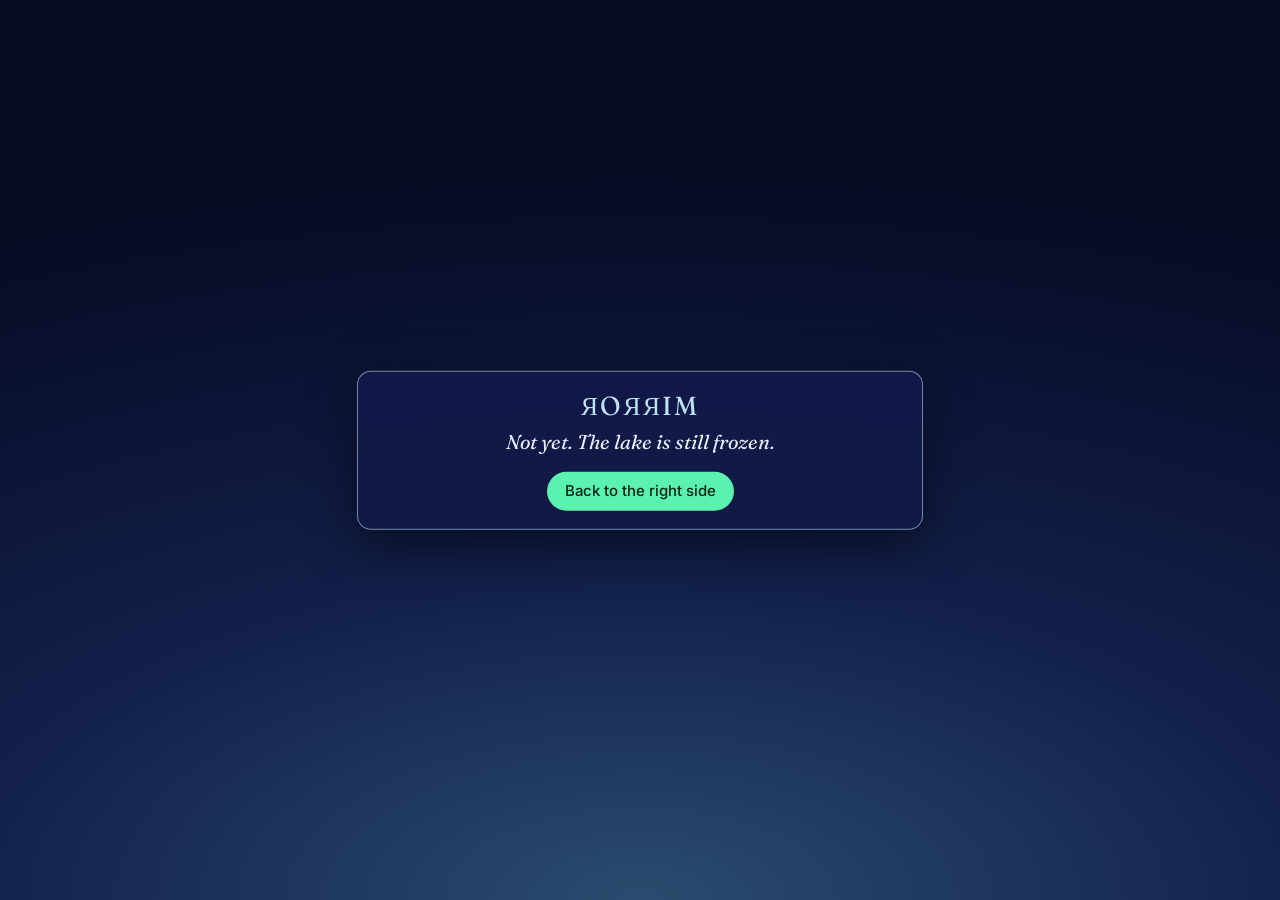
==== docs/rorrim/index.html @ 169a4340 "Easter egg releases, revised text and reflection cards" ====
<!DOCTYPE html>
<html lang="en">
<head>
  <meta charset="utf-8">
  <meta name="viewport" content="width=device-width, initial-scale=1">
  <meta name="robots" content="noindex">
  <title>ЯOЯЯIM 7202</title>
  <link rel="icon" href="../favicon.svg" type="image/svg+xml">
  <link href="https://fonts.googleapis.com/css2?family=Fraunces:opsz,wght@9..144,300;9..144,400&family=Inter:wght@400;500&family=JetBrains+Mono&display=swap" rel="stylesheet">
  <style>
    html, body { margin: 0; height: 100%; background: #070B24; overflow: hidden; }
    iframe { position: fixed; inset: 0; width: 100%; height: 100%; border: 0; transform: scaleX(-1); }
    .note {
      position: fixed; z-index: 2; left: 50%; bottom: 20px; transform: translateX(-50%); width: min(520px, calc(100vw - 32px));
      padding: 18px 22px; border-radius: 14px; text-align: center; color: #E9EEF8; font: 15px/1.5 Inter, system-ui, sans-serif;
      background: rgba(18, 26, 72, 0.96); border: 1px solid rgba(91, 242, 176, 0.45); box-shadow: 0 16px 48px rgba(0, 0, 0, 0.5);
    }
    .note h1 { margin: 0 0 6px; font: 400 26px Fraunces, Georgia, serif; letter-spacing: 0.08em; }
    .note p { margin: 0 0 12px; color: #B3BEDF; }
    .note a { color: #062418; background: #5BF2B0; text-decoration: none; padding: 8px 18px; border-radius: 999px; font-weight: 500; display: inline-block; }
    .note button { margin-left: 8px; background: none; border: 1px solid rgba(191, 210, 255, 0.28); color: #B3BEDF; border-radius: 999px; padding: 7px 14px; cursor: pointer; font: inherit; }
    .back {
      position: fixed; z-index: 2; right: 16px; bottom: 16px; padding: 9px 16px; border-radius: 999px; text-decoration: none;
      font: 500 14px Inter, system-ui, sans-serif; color: #062418; background: #5BF2B0; box-shadow: 0 8px 24px rgba(0, 0, 0, 0.45);
    }
    .back[hidden], .note[hidden] { display: none; }
    body.is-frozen { background: radial-gradient(120% 80% at 50% 100%, #2B4C6E 0%, #12204A 45%, #070B24 100%); }
    .note.frozen { top: 50%; bottom: auto; transform: translate(-50%, -50%); border-color: rgba(191, 227, 242, 0.55); }
    .note.frozen h1 { color: #BFE3F2; }
    .note.frozen p { font: italic 20px/1.4 Fraunces, Georgia, serif; color: #E9EEF8; margin-bottom: 16px; }
  </style>
</head>
<body>
  <aside class="note" id="note" hidden>
    <h1>ЯOЯЯIM</h1>
    <p>You’ve reached the other side of the mirror. Everything here is the same, only reversed: a replication with the axes swapped.</p>
    <a href="../">Back to the right side</a><button type="button" id="stay">Stay a while</button>
  </aside>
  <a class="back" id="back" href="../" hidden>← Back to the right side</a>

  <aside class="note frozen" id="frozen" hidden>
    <h1>ЯOЯЯIM</h1>
    <p>Not yet. The lake is still frozen.</p>
    <a href="../">Back to the right side</a>
  </aside>

  <script>
    // The mirrored side opens with the third release (1 April 2027), or with ?eggs=all
    const open = new Date() >= new Date("2027-04-01") || new URLSearchParams(location.search).get("eggs") === "all";

    if (!open) {
      document.body.classList.add("is-frozen");
      document.getElementById("frozen").hidden = false;
    } else {
      const frame = document.createElement("iframe");
      frame.src = "../";
      frame.title = "The MIRROR website, mirrored";
      frame.tabIndex = -1;
      document.body.prepend(frame);
      document.getElementById("note").hidden = false;

      // "Stay a while" folds the note into a small button, so there is always a way back
      document.getElementById("stay").addEventListener("click", () => {
        document.getElementById("note").remove();
        document.getElementById("back").hidden = false;
      });

      // Easter egg tracker: record this find for the main page
      try {
        const KEY = "mirror-eggs";
        const found = JSON.parse(localStorage.getItem(KEY) || "[]");
        if (!found.includes("rorrim")) {
          found.push("rorrim");
          localStorage.setItem(KEY, JSON.stringify(found));
          localStorage.setItem("mirror-eggs-pending", JSON.stringify("rorrim"));
        }
      } catch (e) {}
    }
  </script>
</body>
</html>
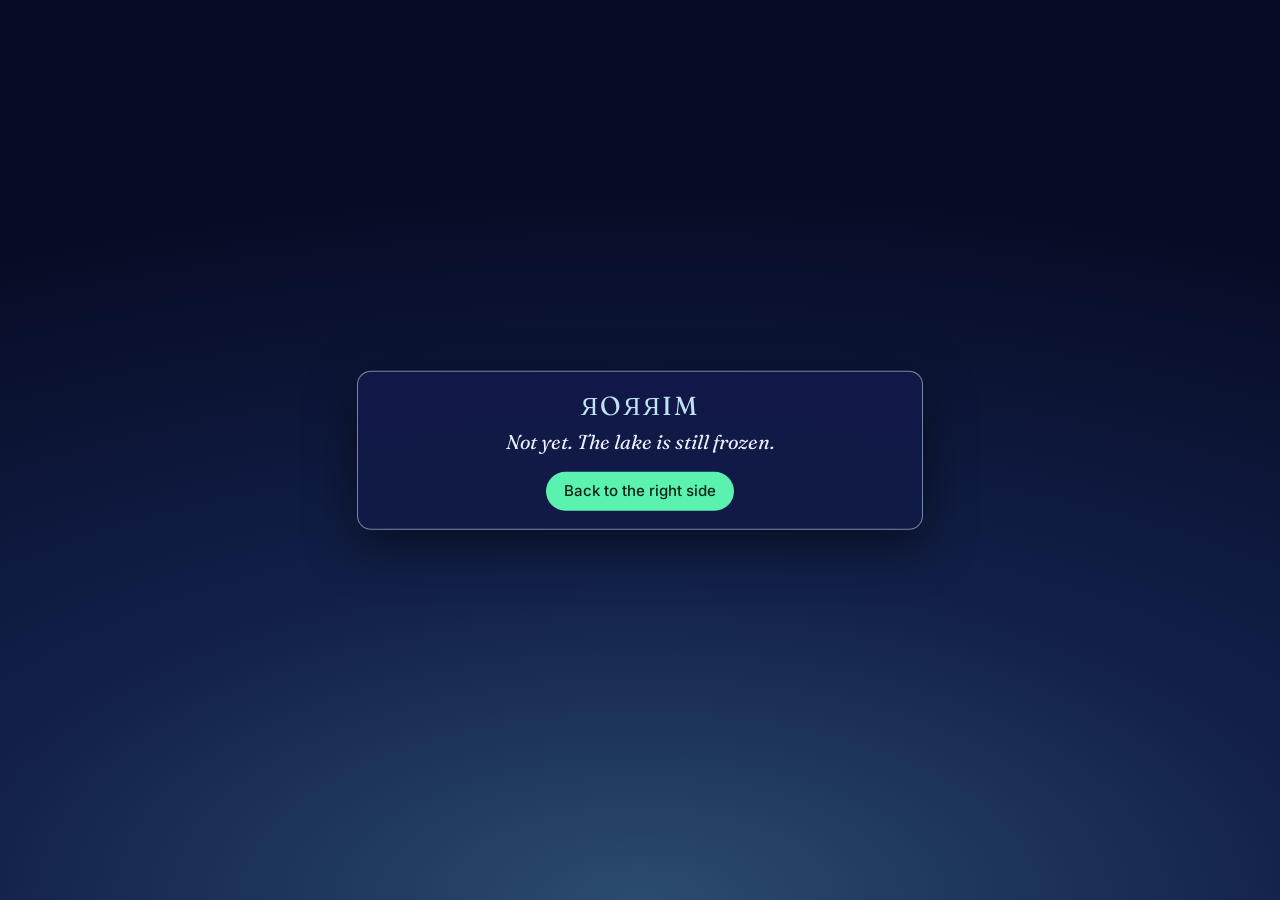
==== commit d241534d: "Add legal notice and privacy page" ====
--- a/docs/rorrim/index.html
+++ b/docs/rorrim/index.html
@@ -6,7 +6,7 @@
   <meta name="robots" content="noindex">
   <title>ЯOЯЯIM 7202</title>
   <link rel="icon" href="../favicon.svg" type="image/svg+xml">
-  <link href="https://fonts.googleapis.com/css2?family=Fraunces:opsz,wght@9..144,300;9..144,400&family=Inter:wght@400;500&family=JetBrains+Mono&display=swap" rel="stylesheet">
+  <link rel="stylesheet" href="../css/fonts.css">
   <style>
     html, body { margin: 0; height: 100%; background: #070B24; overflow: hidden; }
     iframe { position: fixed; inset: 0; width: 100%; height: 100%; border: 0; transform: scaleX(-1); }
--- a/docs/css/fonts.css
+++ b/docs/css/fonts.css
@@ -0,0 +1,181 @@
+/* Self-hosted fonts (Fraunces, Inter, JetBrains Mono; SIL Open Font License). Latin and Latin-extended subsets only. */
+/* latin-ext */
+@font-face {
+  font-family: 'Fraunces';
+  font-style: italic;
+  font-weight: 300;
+  font-display: swap;
+  src: url(../fonts/fraunces-italic-latin-ext-6cc8f6.woff2) format('woff2');
+  unicode-range: U+0100-02BA, U+02BD-02C5, U+02C7-02CC, U+02CE-02D7, U+02DD-02FF, U+0304, U+0308, U+0329, U+1D00-1DBF, U+1E00-1E9F, U+1EF2-1EFF, U+2020, U+20A0-20AB, U+20AD-20C4, U+2113, U+2C60-2C7F, U+A720-A7FF;
+}
+/* latin */
+@font-face {
+  font-family: 'Fraunces';
+  font-style: italic;
+  font-weight: 300;
+  font-display: swap;
+  src: url(../fonts/fraunces-italic-latin-feced2.woff2) format('woff2');
+  unicode-range: U+0000-00FF, U+0131, U+0152-0153, U+02BB-02BC, U+02C6, U+02DA, U+02DC, U+0304, U+0308, U+0329, U+2000-206F, U+20AC, U+2122, U+2191, U+2193, U+2212, U+2215, U+FEFF, U+FFFD;
+}
+/* latin-ext */
+@font-face {
+  font-family: 'Fraunces';
+  font-style: italic;
+  font-weight: 400;
+  font-display: swap;
+  src: url(../fonts/fraunces-italic-latin-ext-6cc8f6.woff2) format('woff2');
+  unicode-range: U+0100-02BA, U+02BD-02C5, U+02C7-02CC, U+02CE-02D7, U+02DD-02FF, U+0304, U+0308, U+0329, U+1D00-1DBF, U+1E00-1E9F, U+1EF2-1EFF, U+2020, U+20A0-20AB, U+20AD-20C4, U+2113, U+2C60-2C7F, U+A720-A7FF;
+}
+/* latin */
+@font-face {
+  font-family: 'Fraunces';
+  font-style: italic;
+  font-weight: 400;
+  font-display: swap;
+  src: url(../fonts/fraunces-italic-latin-feced2.woff2) format('woff2');
+  unicode-range: U+0000-00FF, U+0131, U+0152-0153, U+02BB-02BC, U+02C6, U+02DA, U+02DC, U+0304, U+0308, U+0329, U+2000-206F, U+20AC, U+2122, U+2191, U+2193, U+2212, U+2215, U+FEFF, U+FFFD;
+}
+/* latin-ext */
+@font-face {
+  font-family: 'Fraunces';
+  font-style: normal;
+  font-weight: 300;
+  font-display: swap;
+  src: url(../fonts/fraunces-normal-latin-ext-796716.woff2) format('woff2');
+  unicode-range: U+0100-02BA, U+02BD-02C5, U+02C7-02CC, U+02CE-02D7, U+02DD-02FF, U+0304, U+0308, U+0329, U+1D00-1DBF, U+1E00-1E9F, U+1EF2-1EFF, U+2020, U+20A0-20AB, U+20AD-20C4, U+2113, U+2C60-2C7F, U+A720-A7FF;
+}
+/* latin */
+@font-face {
+  font-family: 'Fraunces';
+  font-style: normal;
+  font-weight: 300;
+  font-display: swap;
+  src: url(../fonts/fraunces-normal-latin-39ce20.woff2) format('woff2');
+  unicode-range: U+0000-00FF, U+0131, U+0152-0153, U+02BB-02BC, U+02C6, U+02DA, U+02DC, U+0304, U+0308, U+0329, U+2000-206F, U+20AC, U+2122, U+2191, U+2193, U+2212, U+2215, U+FEFF, U+FFFD;
+}
+/* latin-ext */
+@font-face {
+  font-family: 'Fraunces';
+  font-style: normal;
+  font-weight: 400;
+  font-display: swap;
+  src: url(../fonts/fraunces-normal-latin-ext-796716.woff2) format('woff2');
+  unicode-range: U+0100-02BA, U+02BD-02C5, U+02C7-02CC, U+02CE-02D7, U+02DD-02FF, U+0304, U+0308, U+0329, U+1D00-1DBF, U+1E00-1E9F, U+1EF2-1EFF, U+2020, U+20A0-20AB, U+20AD-20C4, U+2113, U+2C60-2C7F, U+A720-A7FF;
+}
+/* latin */
+@font-face {
+  font-family: 'Fraunces';
+  font-style: normal;
+  font-weight: 400;
+  font-display: swap;
+  src: url(../fonts/fraunces-normal-latin-39ce20.woff2) format('woff2');
+  unicode-range: U+0000-00FF, U+0131, U+0152-0153, U+02BB-02BC, U+02C6, U+02DA, U+02DC, U+0304, U+0308, U+0329, U+2000-206F, U+20AC, U+2122, U+2191, U+2193, U+2212, U+2215, U+FEFF, U+FFFD;
+}
+/* latin-ext */
+@font-face {
+  font-family: 'Fraunces';
+  font-style: normal;
+  font-weight: 600;
+  font-display: swap;
+  src: url(../fonts/fraunces-normal-latin-ext-796716.woff2) format('woff2');
+  unicode-range: U+0100-02BA, U+02BD-02C5, U+02C7-02CC, U+02CE-02D7, U+02DD-02FF, U+0304, U+0308, U+0329, U+1D00-1DBF, U+1E00-1E9F, U+1EF2-1EFF, U+2020, U+20A0-20AB, U+20AD-20C4, U+2113, U+2C60-2C7F, U+A720-A7FF;
+}
+/* latin */
+@font-face {
+  font-family: 'Fraunces';
+  font-style: normal;
+  font-weight: 600;
+  font-display: swap;
+  src: url(../fonts/fraunces-normal-latin-39ce20.woff2) format('woff2');
+  unicode-range: U+0000-00FF, U+0131, U+0152-0153, U+02BB-02BC, U+02C6, U+02DA, U+02DC, U+0304, U+0308, U+0329, U+2000-206F, U+20AC, U+2122, U+2191, U+2193, U+2212, U+2215, U+FEFF, U+FFFD;
+}
+/* latin-ext */
+@font-face {
+  font-family: 'Inter';
+  font-style: normal;
+  font-weight: 400;
+  font-display: swap;
+  src: url(../fonts/inter-normal-latin-ext-395290.woff2) format('woff2');
+  unicode-range: U+0100-02BA, U+02BD-02C5, U+02C7-02CC, U+02CE-02D7, U+02DD-02FF, U+0304, U+0308, U+0329, U+1D00-1DBF, U+1E00-1E9F, U+1EF2-1EFF, U+2020, U+20A0-20AB, U+20AD-20C4, U+2113, U+2C60-2C7F, U+A720-A7FF;
+}
+/* latin */
+@font-face {
+  font-family: 'Inter';
+  font-style: normal;
+  font-weight: 400;
+  font-display: swap;
+  src: url(../fonts/inter-normal-latin-567244.woff2) format('woff2');
+  unicode-range: U+0000-00FF, U+0131, U+0152-0153, U+02BB-02BC, U+02C6, U+02DA, U+02DC, U+0304, U+0308, U+0329, U+2000-206F, U+20AC, U+2122, U+2191, U+2193, U+2212, U+2215, U+FEFF, U+FFFD;
+}
+/* latin-ext */
+@font-face {
+  font-family: 'Inter';
+  font-style: normal;
+  font-weight: 500;
+  font-display: swap;
+  src: url(../fonts/inter-normal-latin-ext-395290.woff2) format('woff2');
+  unicode-range: U+0100-02BA, U+02BD-02C5, U+02C7-02CC, U+02CE-02D7, U+02DD-02FF, U+0304, U+0308, U+0329, U+1D00-1DBF, U+1E00-1E9F, U+1EF2-1EFF, U+2020, U+20A0-20AB, U+20AD-20C4, U+2113, U+2C60-2C7F, U+A720-A7FF;
+}
+/* latin */
+@font-face {
+  font-family: 'Inter';
+  font-style: normal;
+  font-weight: 500;
+  font-display: swap;
+  src: url(../fonts/inter-normal-latin-567244.woff2) format('woff2');
+  unicode-range: U+0000-00FF, U+0131, U+0152-0153, U+02BB-02BC, U+02C6, U+02DA, U+02DC, U+0304, U+0308, U+0329, U+2000-206F, U+20AC, U+2122, U+2191, U+2193, U+2212, U+2215, U+FEFF, U+FFFD;
+}
+/* latin-ext */
+@font-face {
+  font-family: 'Inter';
+  font-style: normal;
+  font-weight: 600;
+  font-display: swap;
+  src: url(../fonts/inter-normal-latin-ext-395290.woff2) format('woff2');
+  unicode-range: U+0100-02BA, U+02BD-02C5, U+02C7-02CC, U+02CE-02D7, U+02DD-02FF, U+0304, U+0308, U+0329, U+1D00-1DBF, U+1E00-1E9F, U+1EF2-1EFF, U+2020, U+20A0-20AB, U+20AD-20C4, U+2113, U+2C60-2C7F, U+A720-A7FF;
+}
+/* latin */
+@font-face {
+  font-family: 'Inter';
+  font-style: normal;
+  font-weight: 600;
+  font-display: swap;
+  src: url(../fonts/inter-normal-latin-567244.woff2) format('woff2');
+  unicode-range: U+0000-00FF, U+0131, U+0152-0153, U+02BB-02BC, U+02C6, U+02DA, U+02DC, U+0304, U+0308, U+0329, U+2000-206F, U+20AC, U+2122, U+2191, U+2193, U+2212, U+2215, U+FEFF, U+FFFD;
+}
+/* latin-ext */
+@font-face {
+  font-family: 'JetBrains Mono';
+  font-style: normal;
+  font-weight: 400;
+  font-display: swap;
+  src: url(../fonts/jetbrains-mono-normal-latin-ext-ba1653.woff2) format('woff2');
+  unicode-range: U+0100-02BA, U+02BD-02C5, U+02C7-02CC, U+02CE-02D7, U+02DD-02FF, U+0304, U+0308, U+0329, U+1D00-1DBF, U+1E00-1E9F, U+1EF2-1EFF, U+2020, U+20A0-20AB, U+20AD-20C4, U+2113, U+2C60-2C7F, U+A720-A7FF;
+}
+/* latin */
+@font-face {
+  font-family: 'JetBrains Mono';
+  font-style: normal;
+  font-weight: 400;
+  font-display: swap;
+  src: url(../fonts/jetbrains-mono-normal-latin-480c06.woff2) format('woff2');
+  unicode-range: U+0000-00FF, U+0131, U+0152-0153, U+02BB-02BC, U+02C6, U+02DA, U+02DC, U+0304, U+0308, U+0329, U+2000-206F, U+20AC, U+2122, U+2191, U+2193, U+2212, U+2215, U+FEFF, U+FFFD;
+}
+/* latin-ext */
+@font-face {
+  font-family: 'JetBrains Mono';
+  font-style: normal;
+  font-weight: 500;
+  font-display: swap;
+  src: url(../fonts/jetbrains-mono-normal-latin-ext-ba1653.woff2) format('woff2');
+  unicode-range: U+0100-02BA, U+02BD-02C5, U+02C7-02CC, U+02CE-02D7, U+02DD-02FF, U+0304, U+0308, U+0329, U+1D00-1DBF, U+1E00-1E9F, U+1EF2-1EFF, U+2020, U+20A0-20AB, U+20AD-20C4, U+2113, U+2C60-2C7F, U+A720-A7FF;
+}
+/* latin */
+@font-face {
+  font-family: 'JetBrains Mono';
+  font-style: normal;
+  font-weight: 500;
+  font-display: swap;
+  src: url(../fonts/jetbrains-mono-normal-latin-480c06.woff2) format('woff2');
+  unicode-range: U+0000-00FF, U+0131, U+0152-0153, U+02BB-02BC, U+02C6, U+02DA, U+02DC, U+0304, U+0308, U+0329, U+2000-206F, U+20AC, U+2122, U+2191, U+2193, U+2212, U+2215, U+FEFF, U+FFFD;
+}
